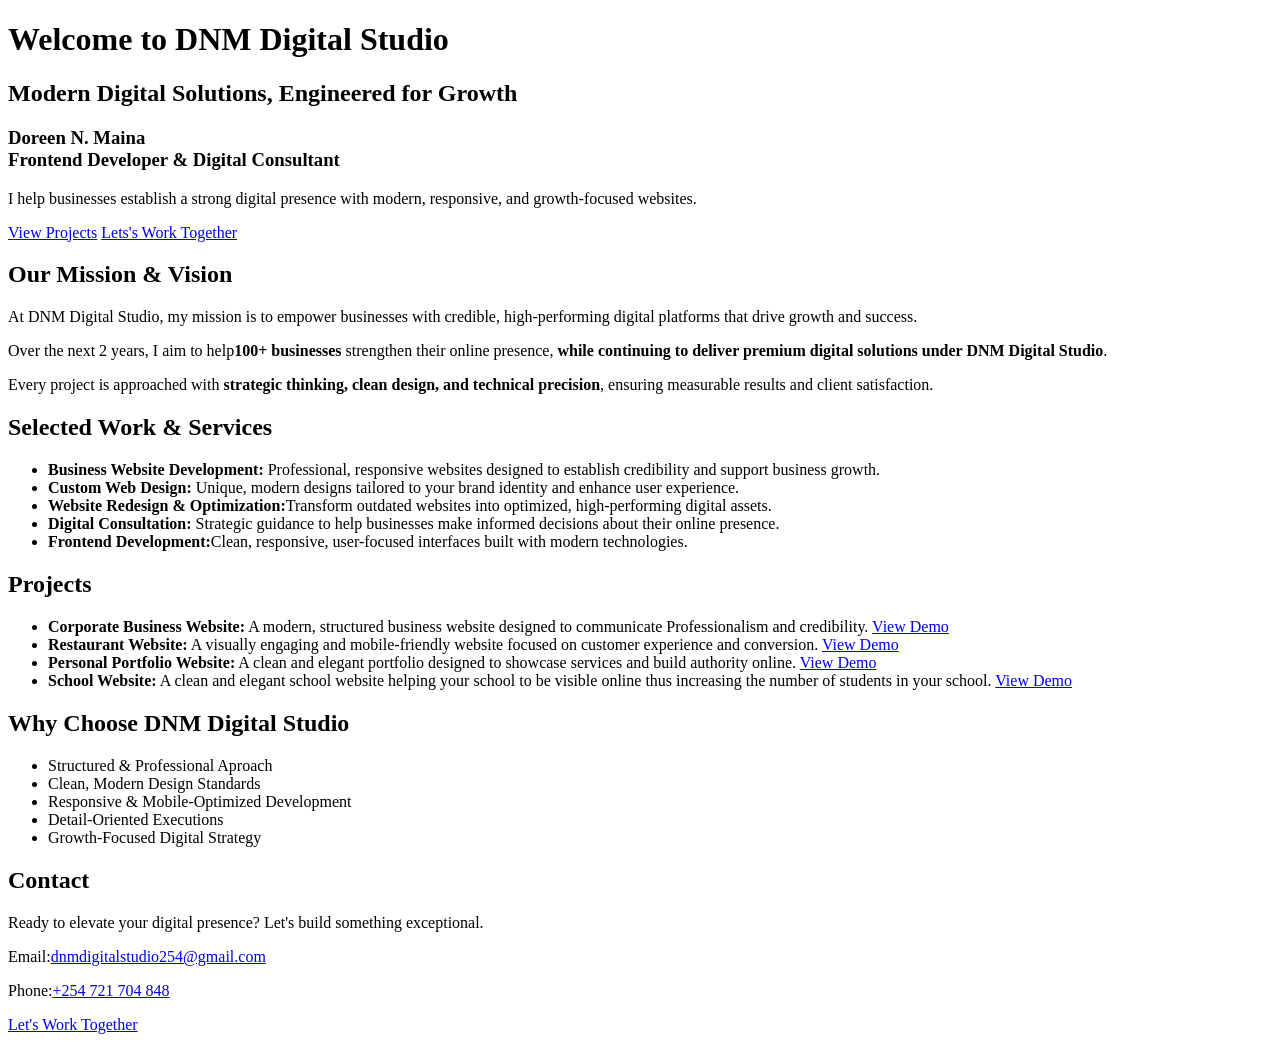
==== index.html @ a4ac94f6 "Add files via upload" ====
<!DOCTYPE html>
<html lang="en">
  <head>
    <meta charset="utf-8">
    <meta name="viewport" content="width=device-width, initial-scale=1.0">
    <title>DNM Digital Studio</title>
    <link rel="stylesheet" href="css/dnm.css">
  </head>
  <body>
    <!--HERO SECTION-->
    <header class="header">
      <div class="head">
      <h1>Welcome to   <span class="dnm">DNM </span>Digital Studio</h1>
      <h2>Modern Digital Solutions, Engineered for Growth</h2>
      <h3><span class="Doreen">Doreen N. Maina</span><br>Frontend Developer & Digital Consultant</h3>
      <p>I help businesses establish a strong digital presence with modern, responsive, and growth-focused websites.</p>
      <a href="#projects" class="button">View Projects</a>
      <a href="#contact" class="button">Lets's Work Together</a>
      </div>
    </header>
    <!-- FUTURE GOALS SECTION-->
    <section id="vision">
      <h2>Our Mission & Vision</h2>
      <p>At DNM Digital Studio, my mission is to empower businesses with credible, high-performing digital platforms that drive growth and success. </p>
      <p>Over the next 2 years, I aim to help<strong>100+ businesses</strong> strengthen their online presence,<strong> while continuing to deliver premium digital solutions under DNM Digital Studio</strong>. </p>
      <p>Every project is approached with <strong>strategic thinking, clean design, and technical precision</strong>, ensuring measurable results and client satisfaction.</p>
    </section>
    <!-- EXPERIENCE /SERVCES SECTIN-->
    <section id="services">
      <h2>Selected Work & Services</h2>
      <ul type="disc">
        <li><strong>Business Website Development:</strong> Professional, responsive websites designed to establish credibility and support business growth.</li>
        <li><strong>Custom Web Design:</strong> Unique, modern designs tailored to your brand identity and enhance user experience.</li>
        <li><strong>Website Redesign & Optimization:</strong>Transform outdated websites into optimized, high-performing digital assets.</li>
        <li><strong>Digital Consultation:</strong> Strategic guidance to help businesses make informed decisions about their online presence.</li>
        <li><strong>Frontend Development:</strong>Clean, responsive, user-focused interfaces built with modern technologies.</li>
      </ul>
    </section>
    <!--PROJECTS SECTIION-->
    <section id="projects">
      <h2>Projects</h2>
      <ul>
        <li><strong>Corporate Business Website:</strong> A modern, structured business website designed to communicate Professionalism and credibility.
        <a href="project/project5/Corporate.html" target="_blank">View Demo</a>
        </li>
        <li><strong>Restaurant Website:</strong> A visually engaging and mobile-friendly website focused on customer experience and conversion.
        <a href="project/project6/Restaurant.html" target="_blank">View Demo</a>
        </li>
        <li><strong>Personal Portfolio Website:</strong> A clean and elegant portfolio designed to showcase services and build authority online.
        <a href="project/project7/Portfolio.html" target="_blank">View Demo</a>
        </li>
        <li><strong>School Website:</strong> A clean and elegant school website helping your school to be visible online thus increasing the number of students in your school.
        <a href="project/project8/School.html" target="_blank">View Demo</a></li>
      </ul>
    </section>
    <!--WHY CHOOSE US SECTIION-->
    <section id="why">
      <h2>Why Choose DNM Digital Studio</h2>
      <ul>
        <li>Structured & Professional Aproach</li>
        <li>Clean, Modern Design Standards</li>
        <li>Responsive & Mobile-Optimized Development</li>
        <li>Detail-Oriented Executions</li>
        <li>Growth-Focused Digital Strategy</li>
      </ul>
    </section>
    <!-- CONTACT SECTION-->
    <section id="contact">
      <h2>Contact</h2>
      <p>Ready to elevate your digital presence? Let's build something exceptional. </p>
      <p>Email:<a href="mailto:dnmdigitalstudio254@gmail.com">dnmdigitalstudio254@gmail.com</a> </p>
      <p>Phone:<a href="tel:+254721704848">+254 721 704 848</a></p>
      <a href="#contact" class="button">Let's Work Together</a>
    </section>
  </body>
</html>
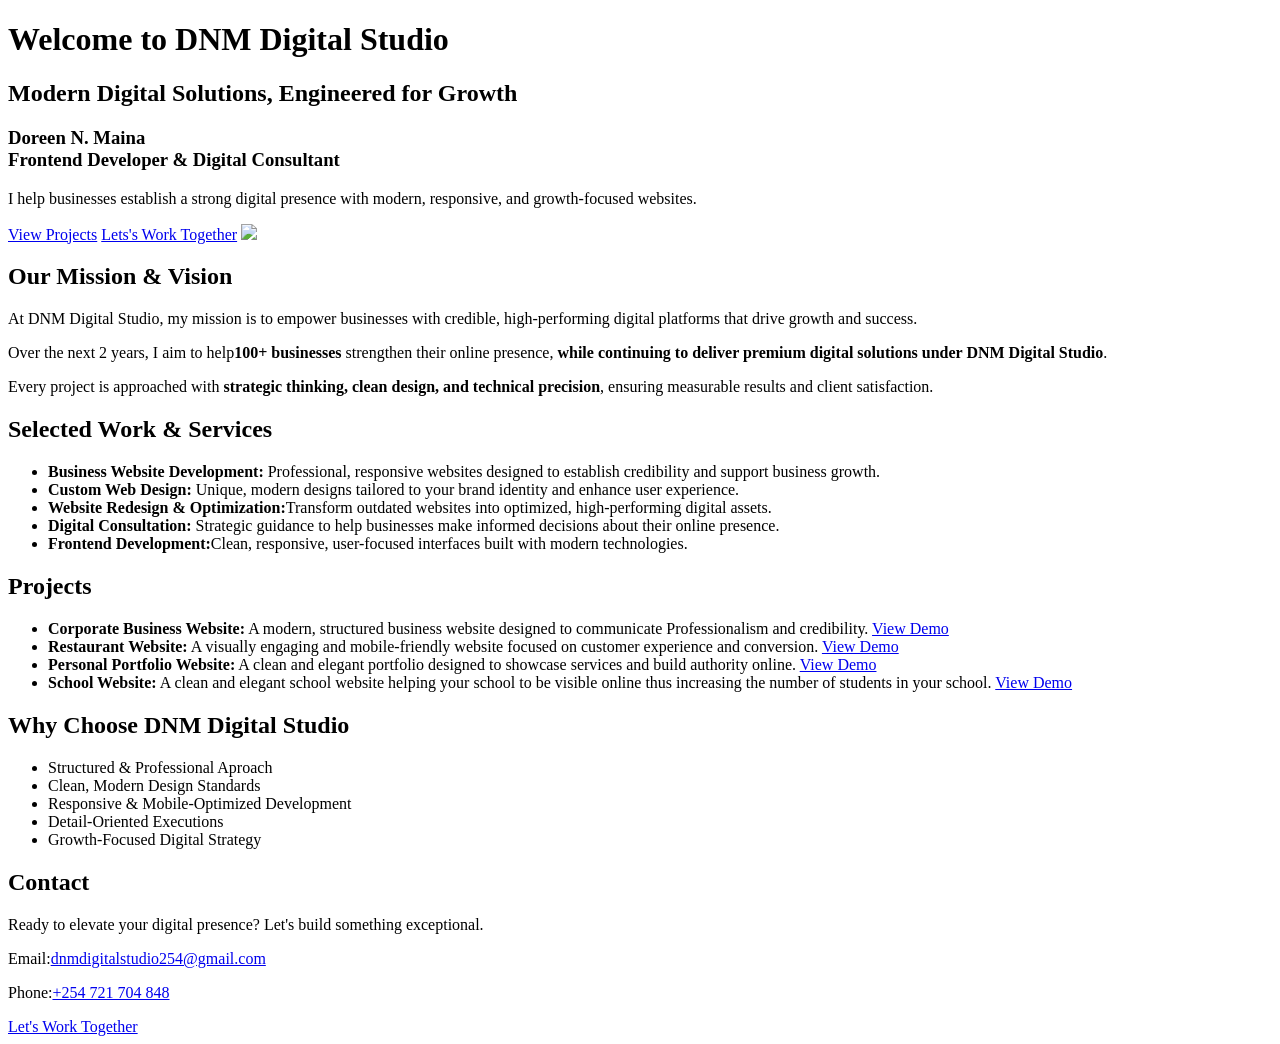
==== commit c40b5cb4: "Add files via upload" ====
--- a/index.html
+++ b/index.html
@@ -16,6 +16,7 @@
       <p>I help businesses establish a strong digital presence with modern, responsive, and growth-focused websites.</p>
       <a href="#projects" class="button">View Projects</a>
       <a href="#contact" class="button">Lets's Work Together</a>
+      <img src="images/dnm.jpg">
       </div>
     </header>
     <!-- FUTURE GOALS SECTION-->
@@ -41,16 +42,16 @@
       <h2>Projects</h2>
       <ul>
         <li><strong>Corporate Business Website:</strong> A modern, structured business website designed to communicate Professionalism and credibility.
-        <a href="project/project5/Corporate.html" target="_blank">View Demo</a>
+        <a href="project/project5/index.html" target="_blank">View Demo</a>
         </li>
         <li><strong>Restaurant Website:</strong> A visually engaging and mobile-friendly website focused on customer experience and conversion.
-        <a href="project/project6/Restaurant.html" target="_blank">View Demo</a>
+        <a href="project/project6/index.html" target="_blank">View Demo</a>
         </li>
         <li><strong>Personal Portfolio Website:</strong> A clean and elegant portfolio designed to showcase services and build authority online.
-        <a href="project/project7/Portfolio.html" target="_blank">View Demo</a>
+        <a href="project/project7/index.html" target="_blank">View Demo</a>
         </li>
         <li><strong>School Website:</strong> A clean and elegant school website helping your school to be visible online thus increasing the number of students in your school.
-        <a href="project/project8/School.html" target="_blank">View Demo</a></li>
+        <a href="project/project8/index.html" target="_blank">View Demo</a></li>
       </ul>
     </section>
     <!--WHY CHOOSE US SECTIION-->
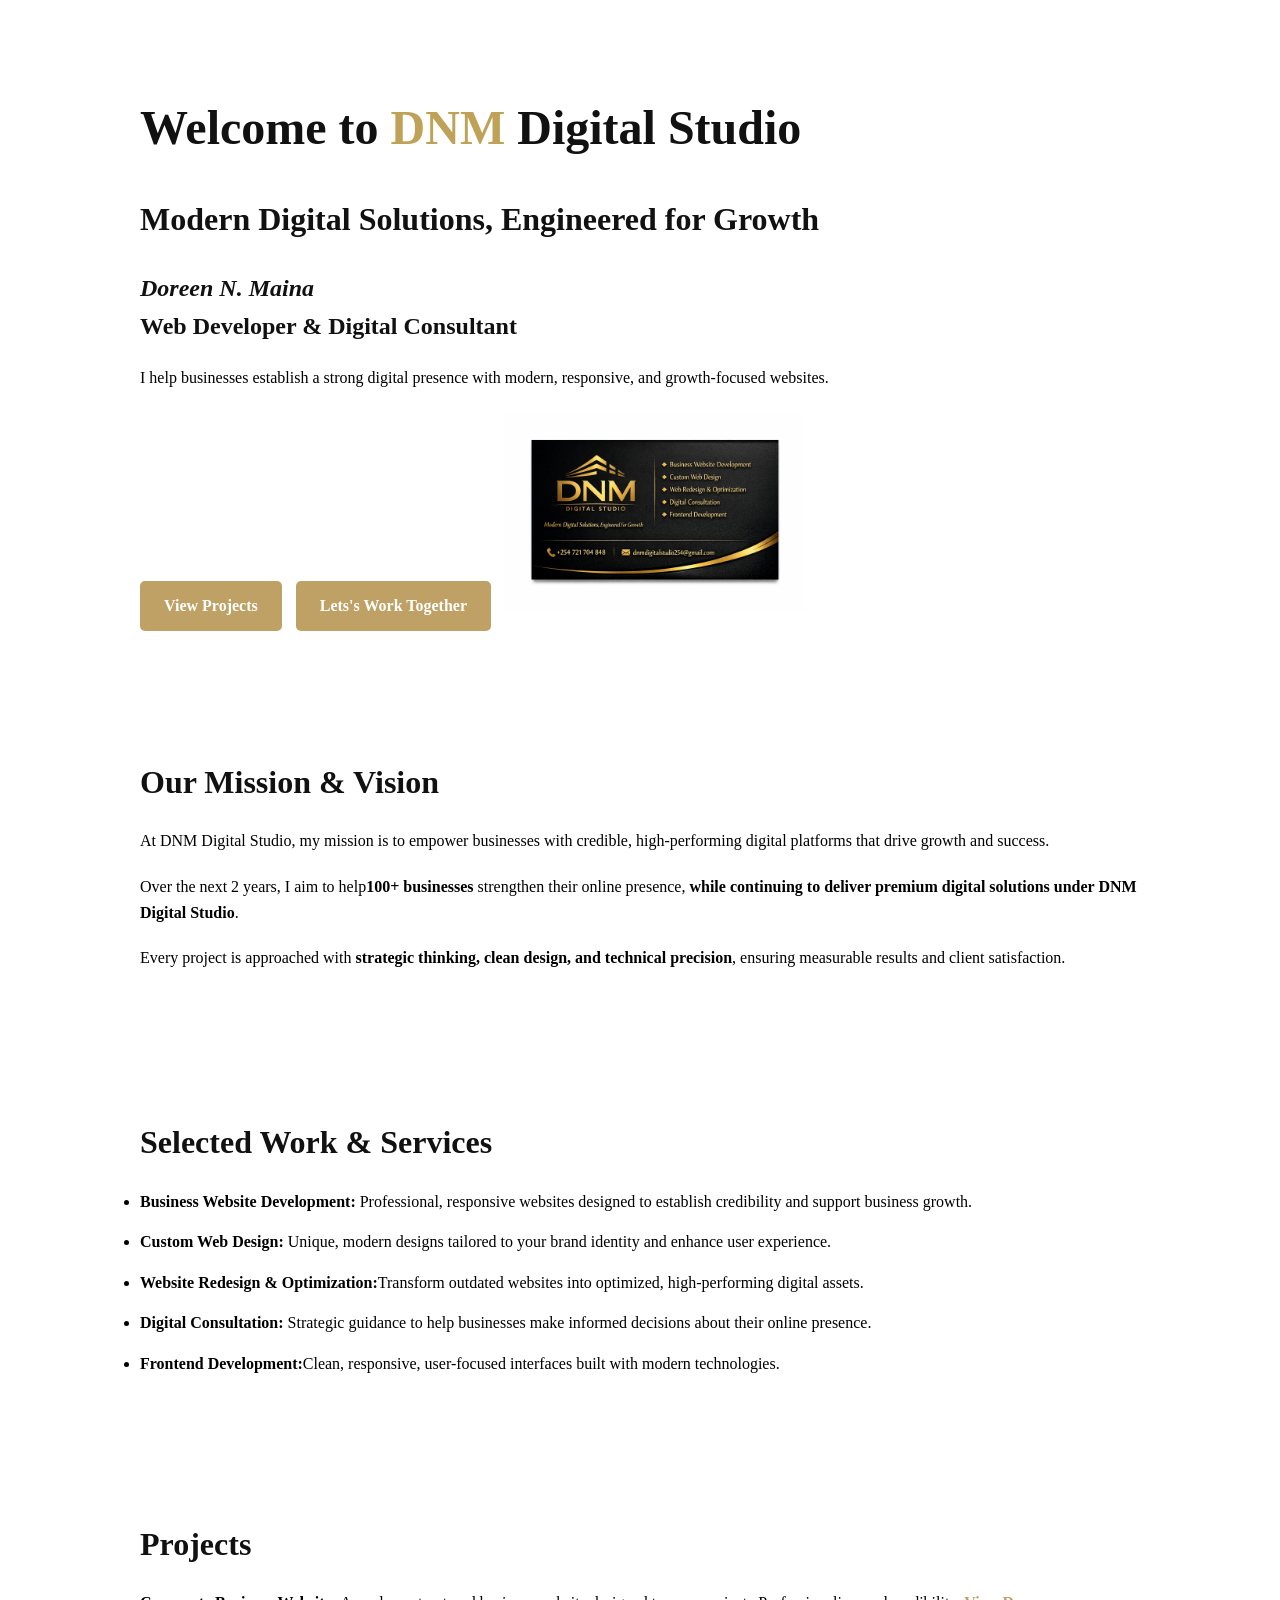
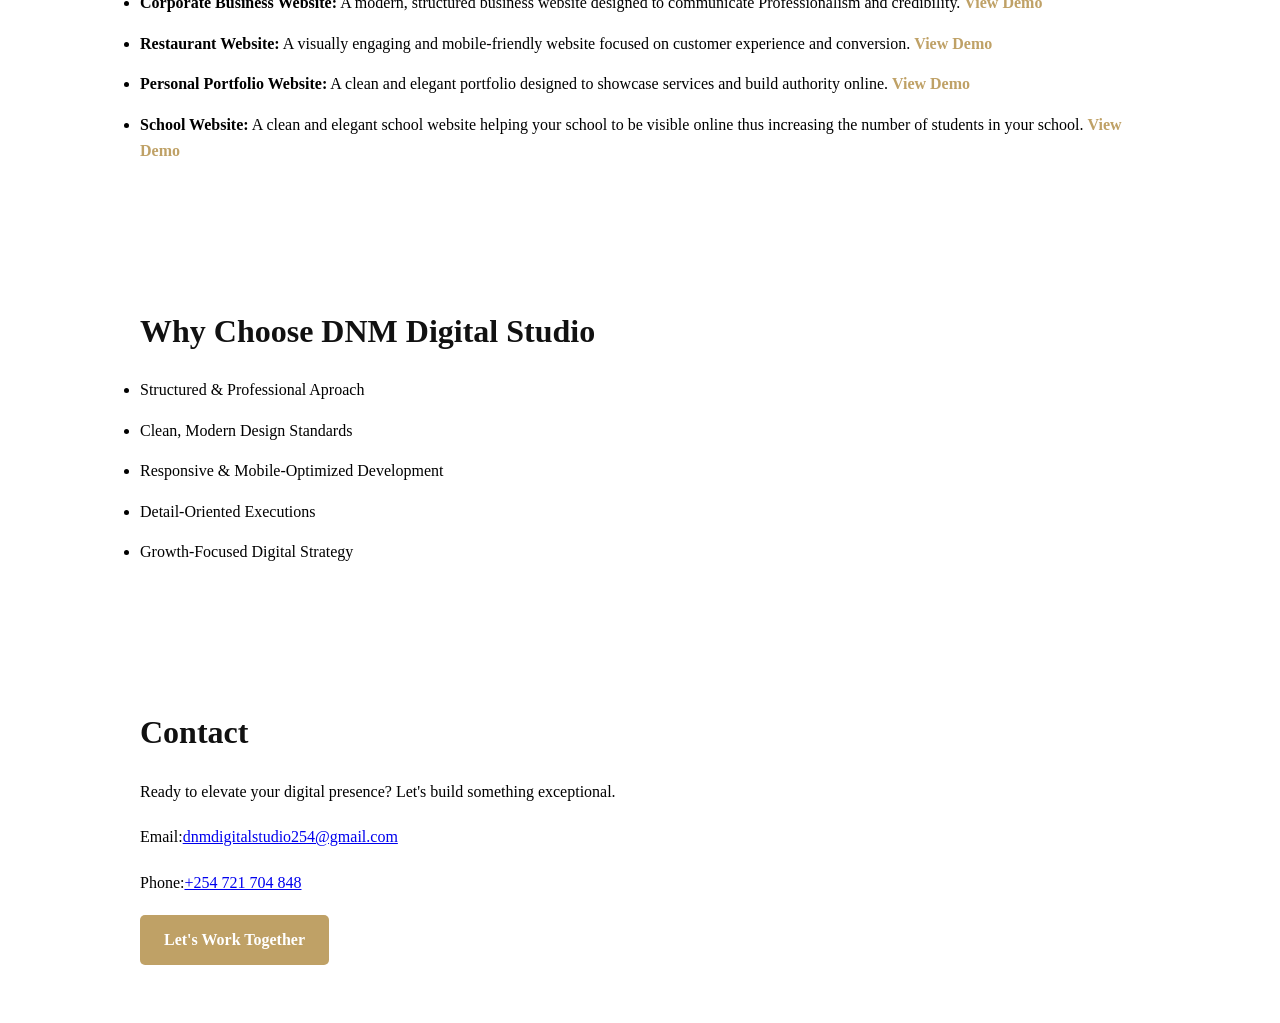
==== commit c3c9d0dc: "Add files via upload" ====
--- a/index.html
+++ b/index.html
@@ -12,7 +12,7 @@
       <div class="head">
       <h1>Welcome to   <span class="dnm">DNM </span>Digital Studio</h1>
       <h2>Modern Digital Solutions, Engineered for Growth</h2>
-      <h3><span class="Doreen">Doreen N. Maina</span><br>Frontend Developer & Digital Consultant</h3>
+      <h3><span class="Doreen">Doreen N. Maina</span><br>Web Developer & Digital Consultant</h3>
       <p>I help businesses establish a strong digital presence with modern, responsive, and growth-focused websites.</p>
       <a href="#projects" class="button">View Projects</a>
       <a href="#contact" class="button">Lets's Work Together</a>
--- a/css/dnm.css
+++ b/css/dnm.css
@@ -0,0 +1,25 @@
+body{line-height:1.6;}
+
+/* SECTIONS */
+header,section{padding: 50px 15px; max-width: 1000px; margin:auto}
+
+/*Headings*/
+
+.Doreen{font-style:italic;}
+.dnm{color:#bfa157;}
+img{height:auto; width:300px;}
+h1{font-size:3rem; margin-bottom: 10px; color: #111;}
+h2{font-size:2rem; margin-bottom:20px; color:#111;}
+h3{font-size:1.5rem; margin-bottom: 20px; color:#111;}
+p{margin-bottom: 20px; color:333;}
+
+/*Buttons*/
+a.button{display:inline-block; padding:12px 24px; margin-right: 10px; background-color: #bfa166; color:#fff; text-decoration: none; border-radius: 5px; font-weight: bold;}
+#projects a {color:#bfa166; text-decoration: none; font-weight: bold;}
+#projects a:hover {color:#a68f50; text-decoration-color: underline;}
+/*Lists*/
+ul{list-style: disc; padding:0;}
+li{margin-bottom:15px;}
+
+/*Responsive*/
+@media(max-width:768px){header,section{padding:50px 15px;} h1{font-size:2.2rem;} h2{font-size:1.5;} h3{font-size:1.2;} a.button{display: block; margin-bottom: 10px}}
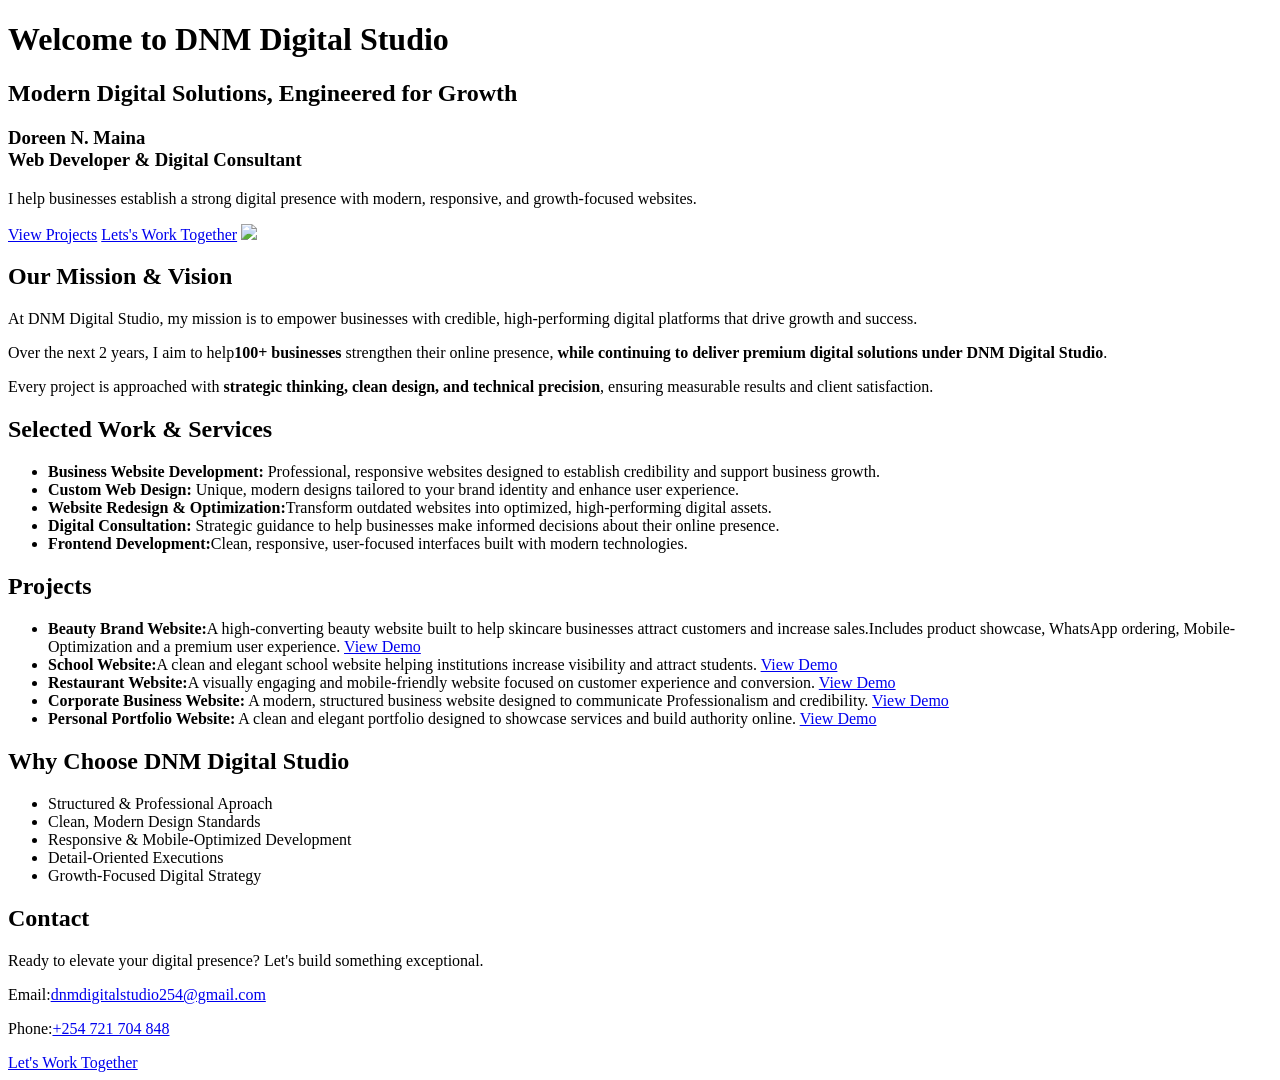
==== commit 2a2b9854: "Add files via upload" ====
--- a/index.html
+++ b/index.html
@@ -14,7 +14,7 @@
       <h2>Modern Digital Solutions, Engineered for Growth</h2>
       <h3><span class="Doreen">Doreen N. Maina</span><br>Web Developer & Digital Consultant</h3>
       <p>I help businesses establish a strong digital presence with modern, responsive, and growth-focused websites.</p>
-      <a href="#projects" class="button">View Projects</a>
+      <a href="#project" class="button">View Projects</a>
       <a href="#contact" class="button">Lets's Work Together</a>
       <img src="images/dnm.jpg">
       </div>
@@ -38,21 +38,24 @@
       </ul>
     </section>
     <!--PROJECTS SECTIION-->
-    <section id="projects">
+    <section id="project">
+      <div id="project-card">
       <h2>Projects</h2>
       <ul>
+        <li><strong>Beauty Brand Website:</strong>A high-converting beauty website built to help skincare businesses attract customers and increase sales.Includes product showcase, WhatsApp ordering, Mobile-Optimization and a premium user experience.
+        <a href="project/project9/index.html" target="_blank">View Demo</a></li>
+        <li><strong>School Website:</strong>A clean and elegant school website helping institutions increase visibility and attract students.
+        <a href="project/project8/index.html" target="_blank">View Demo</a></li>
+        <li><strong>Restaurant Website:</strong>A visually engaging and mobile-friendly website focused on customer experience and conversion.
+        <a href="project/project6/index.html" target="_blank">View Demo</a></li>
         <li><strong>Corporate Business Website:</strong> A modern, structured business website designed to communicate Professionalism and credibility.
         <a href="project/project5/index.html" target="_blank">View Demo</a>
-        </li>
-        <li><strong>Restaurant Website:</strong> A visually engaging and mobile-friendly website focused on customer experience and conversion.
-        <a href="project/project6/index.html" target="_blank">View Demo</a>
         </li>
         <li><strong>Personal Portfolio Website:</strong> A clean and elegant portfolio designed to showcase services and build authority online.
         <a href="project/project7/index.html" target="_blank">View Demo</a>
         </li>
-        <li><strong>School Website:</strong> A clean and elegant school website helping your school to be visible online thus increasing the number of students in your school.
-        <a href="project/project8/index.html" target="_blank">View Demo</a></li>
       </ul>
+      </div>
     </section>
     <!--WHY CHOOSE US SECTIION-->
     <section id="why">
